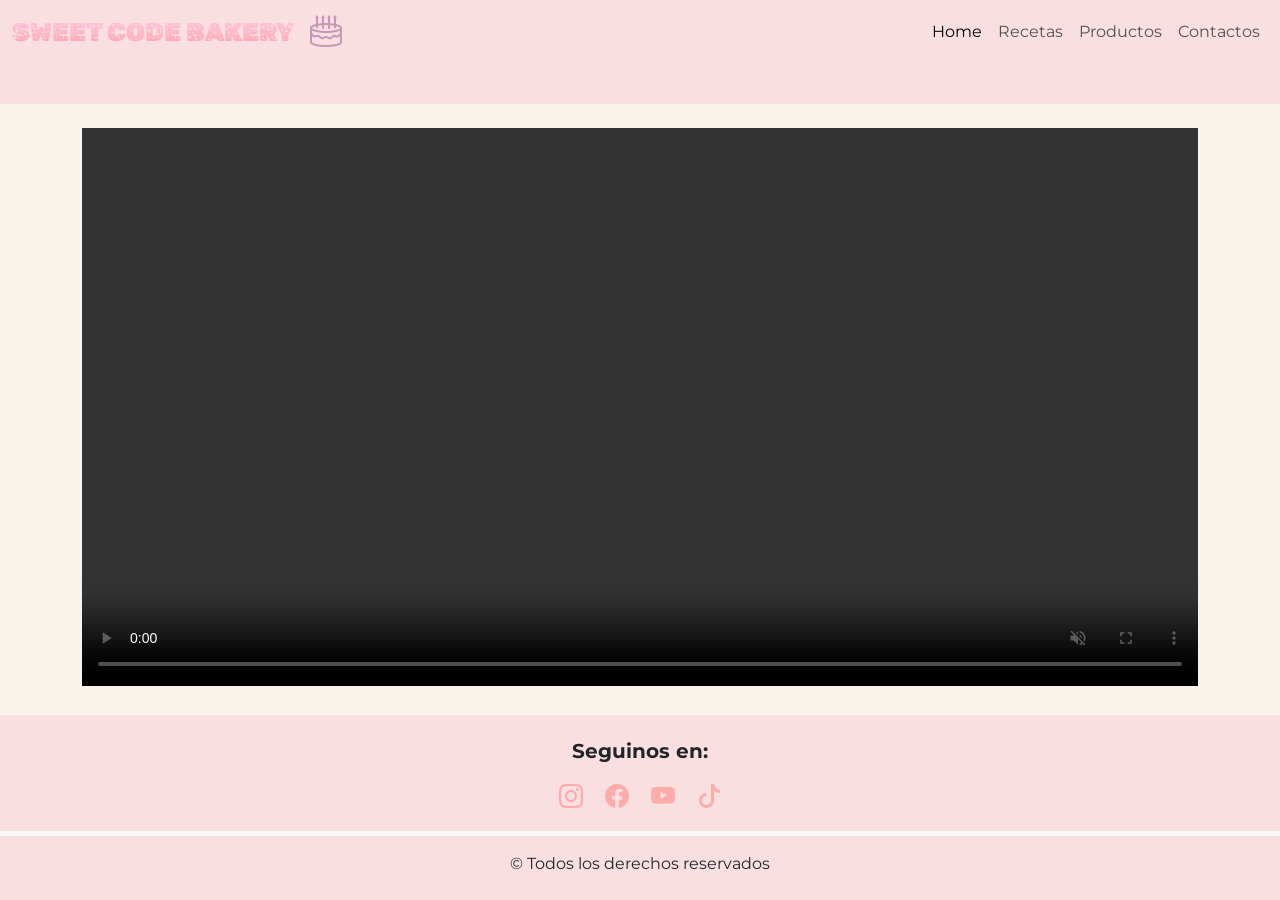
==== index.html @ 03164d5a "agregue video principal, le di formato para que que quedara responsive, di padding top para separar " ====
<!DOCTYPE html>
<html lang="es" data-bs-theme="light">
<head>
    <meta charset="UTF-8">
    <meta name="viewport" content="width=device-width, initial-scale=1">
    <meta name="description" content="Desarrollo de sitio web con css y bootstrap">
    <meta name="Author" content="Fernandez, Amalia">
    <link href="https://cdn.jsdelivr.net/npm/bootstrap@5.3.8/dist/css/bootstrap.min.css" rel="stylesheet"
          integrity="sha384-sRIl4kxILFvY47J16cr9ZwB07vP4J8+LH7qKQnuqkuIAvNWLzeN8tE5YBujZqJLB" crossorigin="anonymous">
    <link rel="stylesheet" href="./css/style.css">
    <title>Sweet Code Bakery</title>
</head>
<body>
<header>
    <nav class="navbar navbar-expand-lg fondo-nav pb-5">
        <div class="container-fluid">
            <a class="navbar-brand brand-font brand-fuente" href="./index.html">SWEET CODE BAKERY </a>
            <div class="me-auto"><i class="bi bi-cake2 icon-custom"></i></div>
            <button class="navbar-toggler" type="button" data-bs-toggle="collapse" data-bs-target="#navbarmenu"
                    aria-controls="navbarmenu" aria-expanded="false" aria-label="Toggle navigation">
                <span class="navbar-toggler-icon"></span>
            </button>
            <div class="collapse navbar-collapse" id="navbarmenu">
                <ul class="navbar-nav ms-auto mb-2 mb-lg-0 ">
                    <li class="nav-item">
                        <a class="nav-link active" aria-current="page" href="./pages/home.html">Home</a>
                    </li>
                    <li class="nav-item">
                        <a class="nav-link" href="./pages/recetas.html">Recetas</a>
                    </li>
                    <li class="nav-item">
                        <a class="nav-link" href="./pages/error404.html">Productos</a>
                    </li>
                    <li class="nav-item">
                        <a class="nav-link" href="./pages/contactos.html">Contactos</a>
                    </li>
                </ul>
            </div>
        </div>
    </nav>
</header>
<main>
    <!--sección video  pagina principal-->
    <section>
    <div class="container">
        <video src="./img/video-principal/video-principal.mp4" class="object-fit-contain w-100 pt-4" autoplay muted loop controls></video>
    </div>
    </section>
</main>
<!-- seccion footer-->
<footer>
    <footer>
        <div class="container-fluid footer py-4">
            <!-- Primera fila - Redes sociales -->
            <div class="row mb-3 pb-3 border-bottom border-light border-5">
                <div class="col-12 text-center">
                    <h5 class="fw-bold mb-3">Seguinos en:</h5>
                    <div class="fs-4">
                        <a href="./pages/error404.html" class="icon-color mx-2" style="text-decoration: none;">
                            <i class="bi bi-instagram"></i>
                        </a>
                        <a href="./pages/error404.html" class="icon-color mx-2" style="text-decoration: none;">
                            <i class="bi bi-facebook"></i>
                        </a>
                        <a href="./pages/error404.html" class="icon-color mx-2" style="text-decoration: none;">
                            <i class="bi bi-youtube"></i>
                        </a>
                        <a href="./pages/error404.html" class="icon-color mx-2" style="text-decoration: none;">
                            <i class="bi bi-tiktok"></i>
                        </a>
                    </div>
                </div>
            </div>
            <!-- Segunda fila - Copyright -->
            <div class="row">
                <div class="col-12 text-center">
                    <p class="mb-0">&copy; Todos los derechos reservados</p>
                </div>
            </div>
        </div>
    </footer>
</footer>
<script src="https://cdn.jsdelivr.net/npm/bootstrap@5.3.8/dist/js/bootstrap.bundle.min.js"
        integrity="sha384-FKyoEForCGlyvwx9Hj09JcYn3nv7wiPVlz7YYwJrWVcXK/BmnVDxM+D2scQbITxI"
        crossorigin="anonymous"></script>
</body>
</html>
---- css/style.css ----
@import url("https://cdn.jsdelivr.net/npm/bootstrap-icons@1.13.1/font/bootstrap-icons.min.css");
@import url('https://fonts.googleapis.com/css2?family=Montserrat:ital,wght@0,100..900;1,100..900&family=Rubik+Moonrocks&display=swap');

:root {
    --bg: #FAF3EB;
    --color-nav: #F9DFDF;
    --gradiente: linear-gradient(to top, #ff9a9e 0%, #fecfef 99%, #fecfef 100%);
    --color-secundario: #FDACAC;
    --color-extra: #C599B6;

}

/*Estilos Generales*/
body {
    font-family: 'montserrat', 'sans-serif';
    display: flex;
    flex-direction: column;
    min-height: 100vh;
    background-color: var(--bg);
}

main {
    flex-grow: 1;
}

/*Estilos del NAV*/

.fondo-nav {
    background-color: var(--color-nav);
}

.brand-fuente {
    font-family: "Rubik Moonrocks", sans-serif;
    font-size: 1.6rem;
    background: var(--gradiente);
    background-clip: text;
    -webkit-background-clip: text;
    -webkit-text-fill-color: transparent;
}

.icon-custom {
    color: #C599B6;
    font-size: 2rem;
}

/*Estilos del footer*/
.icon-color {
    color: var(--color-secundario);
}

.footer {
    background-color: var(--color-nav);
    font-size: 1rem;
}
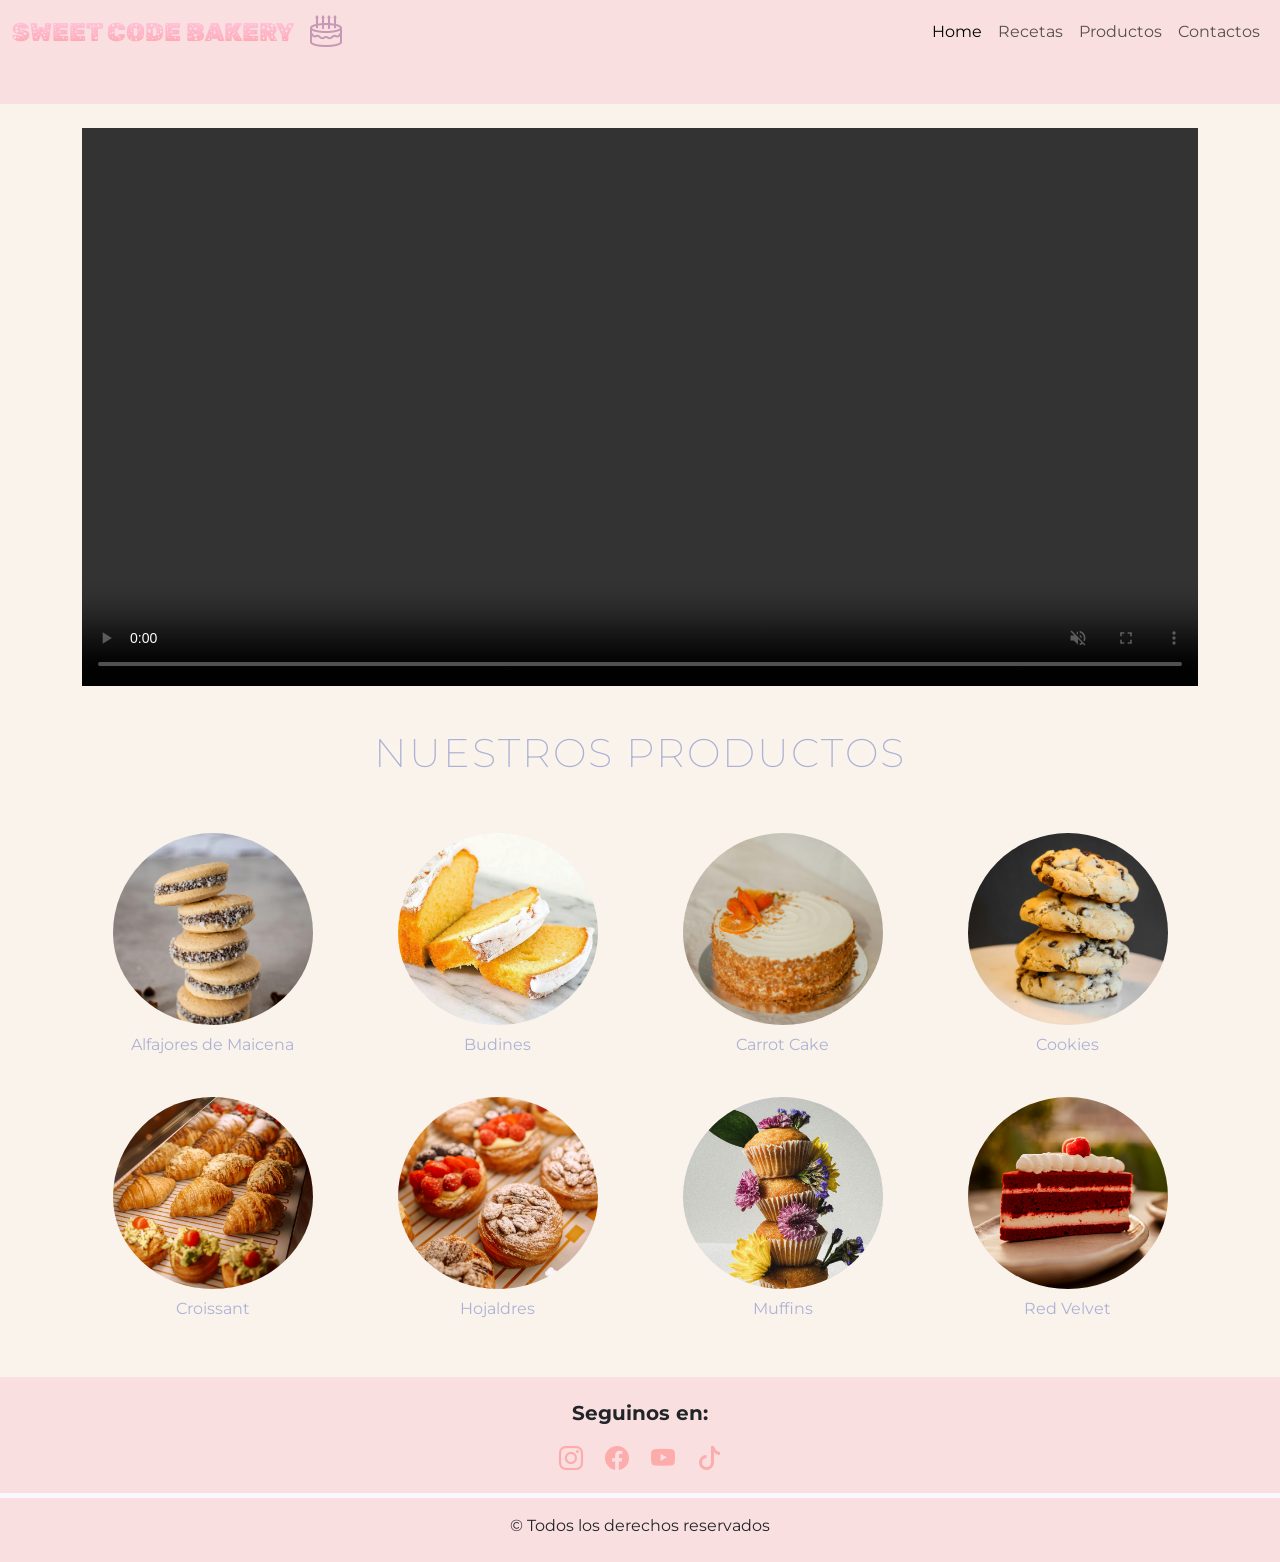
==== commit 0631a8ad: "agregue seccion de productos propios en columnas con su figcaption para identificar el producto dand" ====
--- a/index.html
+++ b/index.html
@@ -42,9 +42,76 @@
 <main>
     <!--sección video  pagina principal-->
     <section>
-    <div class="container">
-        <video src="./img/video-principal/video-principal.mp4" class="object-fit-contain w-100 pt-4" autoplay muted loop controls></video>
-    </div>
+        <div class="container">
+            <video src="./img/video-principal/video-principal.mp4" class="object-fit-contain w-100 pt-4" autoplay muted
+                   loop controls></video>
+        </div>
+    </section>
+    <!--seccion nuestros productos -->
+    <section class="py-3">
+        <div class="container">
+            <div class="row">
+                <h1 class="text-uppercase titulo-cartelera  pb-5"> nuestros
+                    <span> Productos </span></h1>
+                <div class="col-12 col-md-4 col-lg-3 d-flex justify-content-center pb-4">
+                    <figure>
+                        <img src="./img/productosPropios/alfajoresdemaicena.jpg"
+                             class="rounded-circle img-alfajores pb-2"
+                             alt="imagen de alfajores de maicena">
+                        <figcaption class="figcaption-alfajor text-center">Alfajores de Maicena</figcaption>
+                    </figure>
+                </div>
+                <div class="col-12 col-md-4 col-lg-3 d-flex justify-content-center pb-4">
+                    <figure>
+                        <img src="./img/productosPropios/budines.jpg" class="rounded-circle img-alfajores pb-2"
+                             alt="imagen de Budines">
+                        <figcaption class="figcaption-alfajor text-center">Budines</figcaption>
+                    </figure>
+                </div>
+                <div class="col-12 col-md-4 col-lg-3 d-flex justify-content-center pb-4">
+                    <figure>
+                        <img src="./img/productosPropios/carrotcake.jpg" class="rounded-circle img-alfajores pb-2"
+                             alt="imagen de un carrot cake">
+                        <figcaption class="figcaption-alfajor text-center">Carrot Cake</figcaption>
+                    </figure>
+                </div>
+                <div class="col-12 col-md-4 col-lg-3 d-flex justify-content-center pb-4">
+                    <figure>
+                        <img src="./img/productosPropios/cookies.jpg" class="rounded-circle img-alfajores pb-2"
+                             alt="imagen de cookies">
+                        <figcaption class="figcaption-alfajor text-center">Cookies</figcaption>
+                    </figure>
+                </div>
+                <div class="col-12 col-md-4 col-lg-3 d-flex justify-content-center pb-4">
+                    <figure>
+                        <img src="./img/productosPropios/croissant.jpg" class="rounded-circle img-alfajores pb-2"
+                             alt="imagen de Croisant">
+                        <figcaption class="figcaption-alfajor text-center">Croissant</figcaption>
+                    </figure>
+                </div>
+                <div class="col-12 col-md-4 col-lg-3 d-flex justify-content-center pb-4">
+                    <figure>
+                        <img src="./img/productosPropios/hojaldre.jpg" class="rounded-circle img-alfajores pb-2"
+                             alt="imagen de hojaldres">
+                        <figcaption class="figcaption-alfajor text-center">Hojaldres</figcaption>
+                    </figure>
+                </div>
+                <div class="col-12 col-md-4 col-lg-3 d-flex justify-content-center pb-4">
+                    <figure>
+                        <img src="./img/productosPropios/muffins.jpg" class="rounded-circle img-alfajores pb-2"
+                             alt="imagen de muffins">
+                        <figcaption class="figcaption-alfajor text-center">Muffins</figcaption>
+                    </figure>
+                </div>
+                <div class="col-12 col-md-4 col-lg-3 d-flex justify-content-center pb-4">
+                    <figure>
+                        <img src="./img/productosPropios/redvelvetCake.jpg" class="rounded-circle img-alfajores pb-2"
+                             alt="imagen de una red velvet">
+                        <figcaption class="figcaption-alfajor text-center">Red Velvet</figcaption>
+                    </figure>
+                </div>
+            </div>
+        </div>
     </section>
 </main>
 <!-- seccion footer-->
--- a/css/style.css
+++ b/css/style.css
@@ -7,6 +7,7 @@
     --gradiente: linear-gradient(to top, #ff9a9e 0%, #fecfef 99%, #fecfef 100%);
     --color-secundario: #FDACAC;
     --color-extra: #C599B6;
+    --color-titulos:#ADB2D4;
 
 }
 
@@ -43,6 +44,24 @@
     font-size: 2rem;
 }
 
+/* estilos cartelera productos */
+
+.titulo-cartelera {
+    text-align: center;
+    letter-spacing: 2px;
+    font-weight: 200;
+    color: #ADB2D4;
+    text-shadow: 0 0 10px rgba(255, 255, 255, 0.8);
+    padding: 20px;
+}
+.img-alfajores{
+    width: 200px;
+    height: 200px;
+    object-fit: cover;
+}
+.figcaption-alfajor{
+    color: var(--color-titulos);
+}
 /*Estilos del footer*/
 .icon-color {
     color: var(--color-secundario);
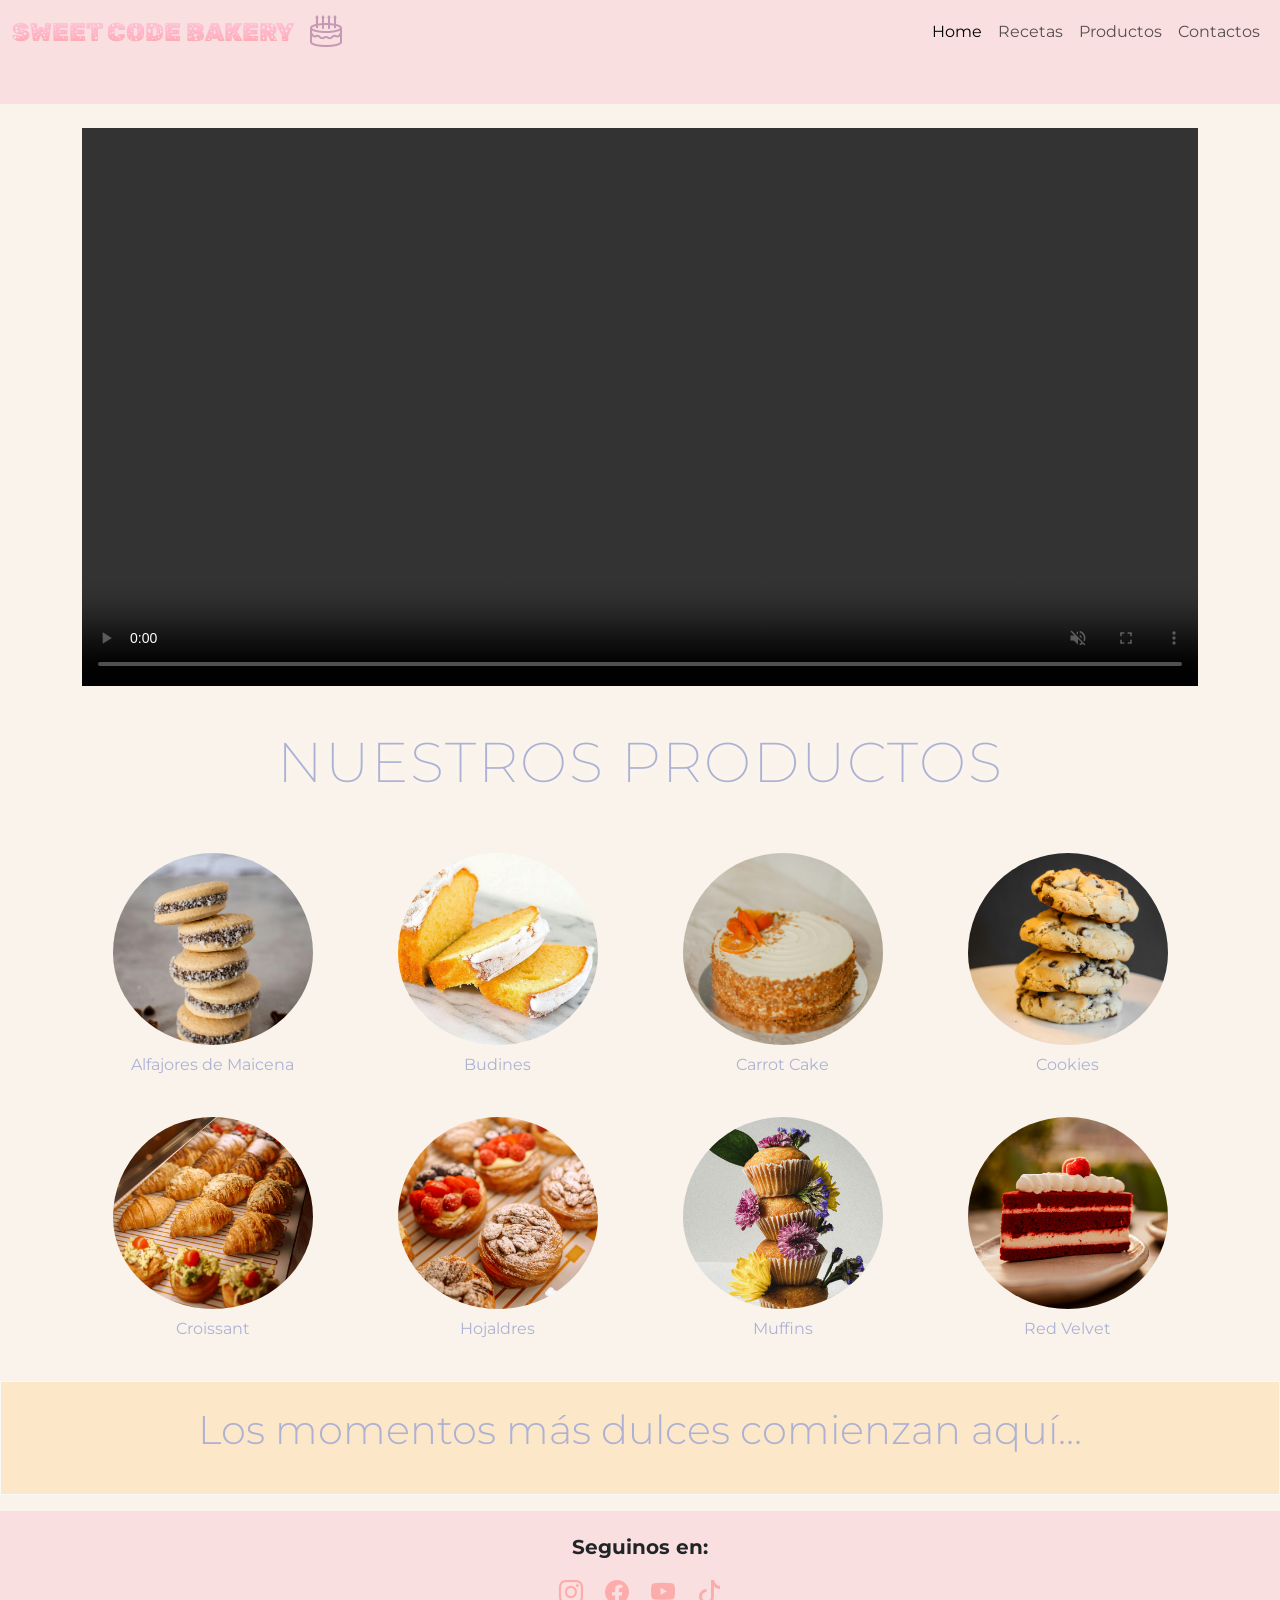
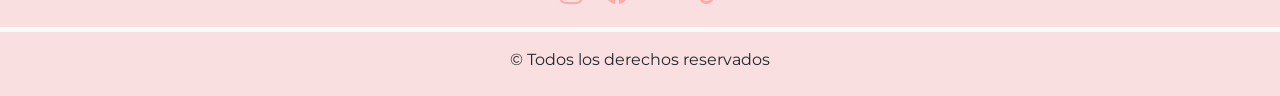
==== commit 835a0d6a: "agregue frase en su contenedor, utilizando los estilos de css y bootstrap" ====
--- a/index.html
+++ b/index.html
@@ -51,7 +51,7 @@
     <section class="py-3">
         <div class="container">
             <div class="row">
-                <h1 class="text-uppercase titulo-cartelera  pb-5"> nuestros
+                <h1 class="text-uppercase titulo-cartelera display-4 pb-5"> nuestros
                     <span> Productos </span></h1>
                 <div class="col-12 col-md-4 col-lg-3 d-flex justify-content-center pb-4">
                     <figure>
@@ -60,6 +60,7 @@
                              alt="imagen de alfajores de maicena">
                         <figcaption class="figcaption-alfajor text-center">Alfajores de Maicena</figcaption>
                     </figure>
+
                 </div>
                 <div class="col-12 col-md-4 col-lg-3 d-flex justify-content-center pb-4">
                     <figure>
@@ -112,6 +113,9 @@
                 </div>
             </div>
         </div>
+        <div class=" container-fluid border border-light frase-frame p-4">
+            <p class="text-center frase display-6">Los momentos más dulces comienzan aquí...</p>
+        </div>
     </section>
 </main>
 <!-- seccion footer-->
--- a/css/style.css
+++ b/css/style.css
@@ -62,6 +62,13 @@
 .figcaption-alfajor{
     color: var(--color-titulos);
 }
+
+.frase-frame{
+    background: #FCE7C8;
+}
+.frase{
+    color: var(--color-titulos);
+}
 /*Estilos del footer*/
 .icon-color {
     color: var(--color-secundario);
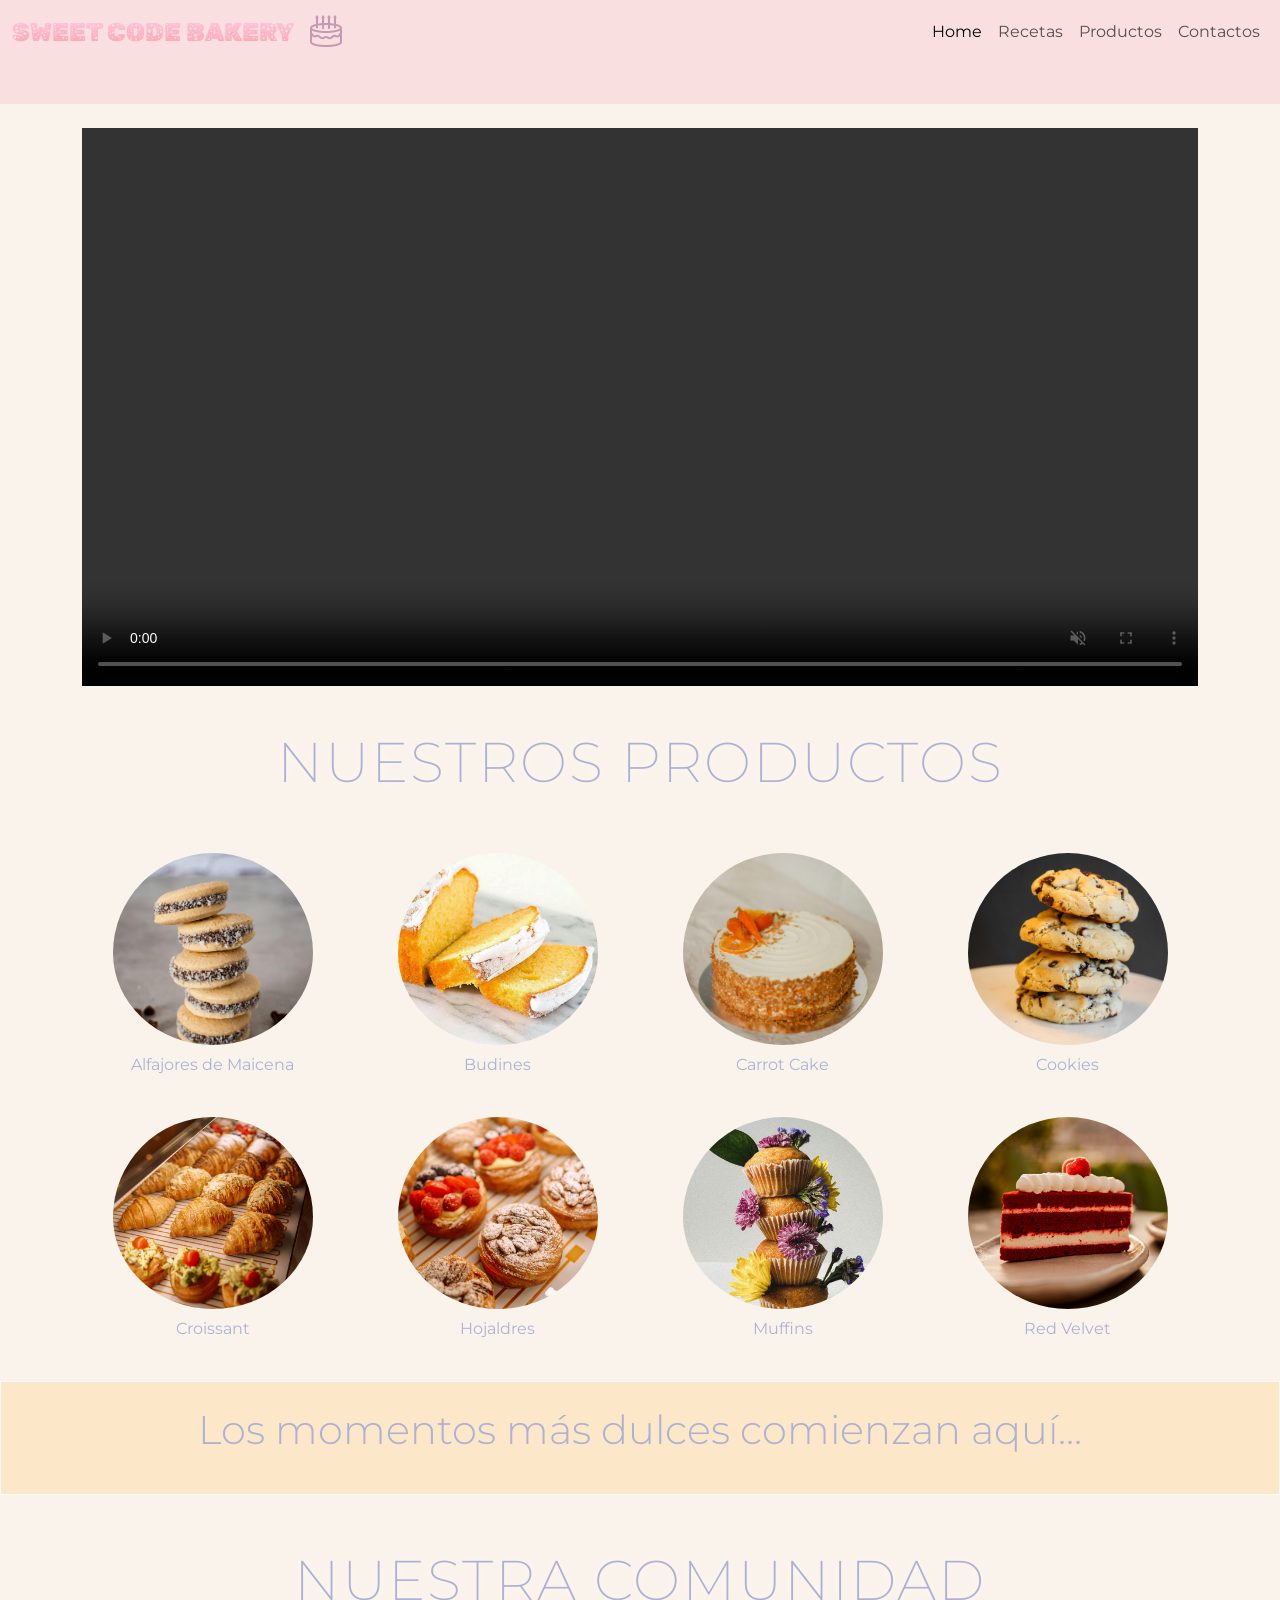
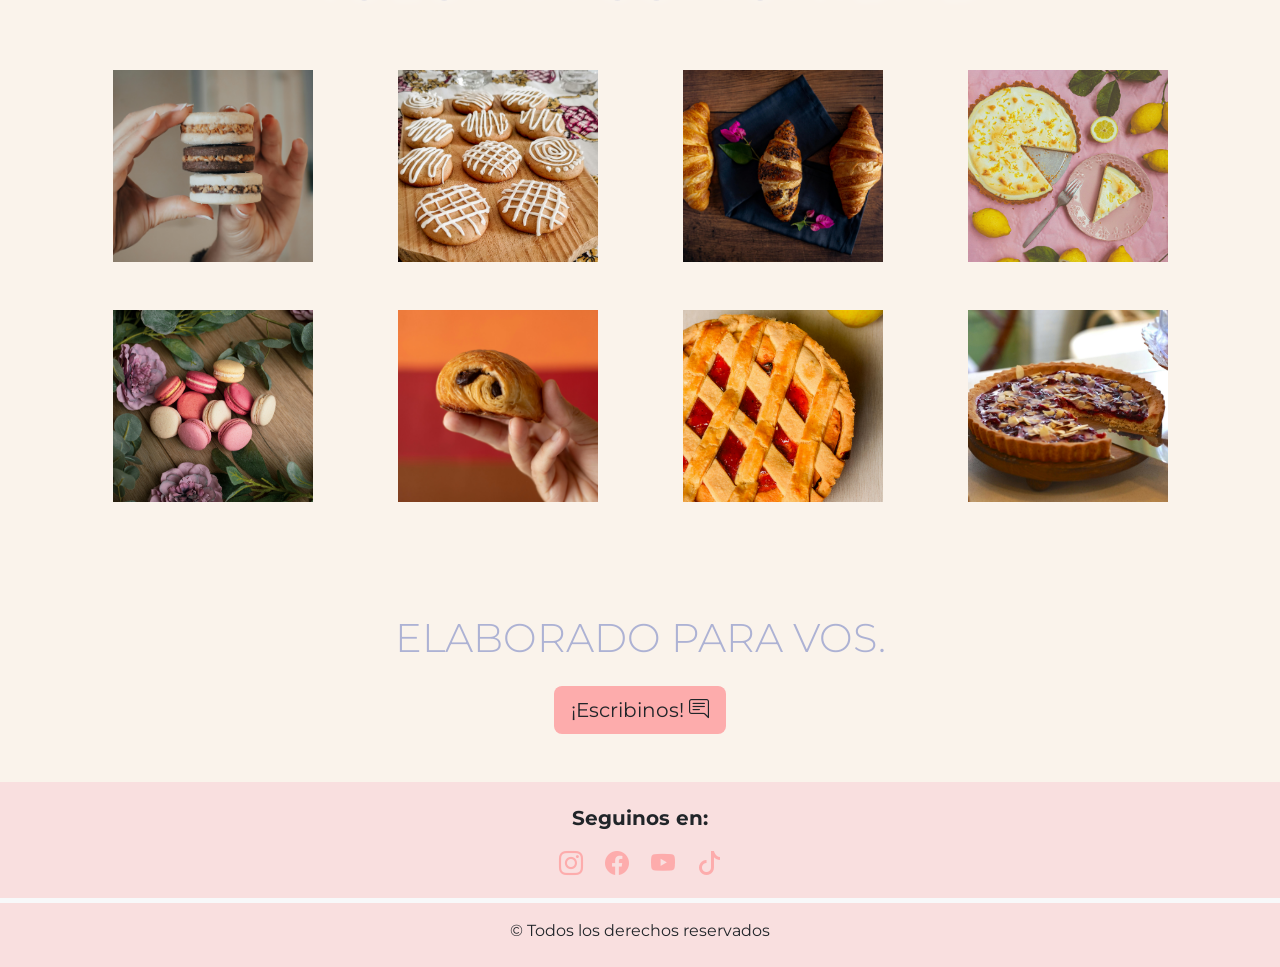
==== commit 8cf931b1: "agregue seccion de productos de nuestra comunidad, cambie formato de imagenes a cuadradas, renombre " ====
--- a/index.html
+++ b/index.html
@@ -86,7 +86,7 @@
                 <div class="col-12 col-md-4 col-lg-3 d-flex justify-content-center pb-4">
                     <figure>
                         <img src="./img/productosPropios/croissant.jpg" class="rounded-circle img-alfajores pb-2"
-                             alt="imagen de Croisant">
+                             alt="imagen de Croissant">
                         <figcaption class="figcaption-alfajor text-center">Croissant</figcaption>
                     </figure>
                 </div>
@@ -117,6 +117,73 @@
             <p class="text-center frase display-6">Los momentos más dulces comienzan aquí...</p>
         </div>
     </section>
+    <!--seccion productos de la comunidad-->
+    <section class="py-3">
+        <div class="container">
+            <div class="row">
+                <h1 class="text-uppercase titulo-cartelera display-4 pb-5"> nuestra
+                    <span> comunidad </span></h1>
+                <div class="col-12 col-md-4 col-lg-3 d-flex justify-content-center pb-4">
+                    <figure>
+                        <img src="./img/productosComunidad/alfajores.jpg"
+                             class=" img-alfajores pb-2"
+                             alt="imagen de alfajores Artesanales">
+                    </figure>
+
+                </div>
+                <div class="col-12 col-md-4 col-lg-3 d-flex justify-content-center pb-4">
+                    <figure>
+                        <img src="./img/productosComunidad/cookies.jpg" class="img-alfajores pb-2"
+                             alt="imagen de Galletitas">
+                    </figure>
+                </div>
+                <div class="col-12 col-md-4 col-lg-3 d-flex justify-content-center pb-4">
+                    <figure>
+                        <img src="./img/productosComunidad/croissant.jpg" class=" img-alfajores pb-2"
+                             alt="imagen de croissant">
+                    </figure>
+                </div>
+                <div class="col-12 col-md-4 col-lg-3 d-flex justify-content-center pb-4">
+                    <figure>
+                        <img src="./img/productosComunidad/lemonpie.jpg" class="img-alfajores pb-2"
+                             alt="imagen de un Lemonpie">
+                    </figure>
+                </div>
+                <div class="col-12 col-md-4 col-lg-3 d-flex justify-content-center pb-4">
+                    <figure>
+                        <img src="./img/productosComunidad/macarons.jpg" class=" img-alfajores pb-2"
+                             alt="imagen de macarons">
+                    </figure>
+                </div>
+                <div class="col-12 col-md-4 col-lg-3 d-flex justify-content-center pb-4">
+                    <figure>
+                        <img src="./img/productosComunidad/panchocolat.jpg" class=" img-alfajores pb-2"
+                             alt="imagen de pan Chocolat">
+                    </figure>
+                </div>
+                <div class="col-12 col-md-4 col-lg-3 d-flex justify-content-center pb-4">
+                    <figure>
+                        <img src="./img/productosComunidad/pastafrola.jpg" class="img-alfajores pb-2"
+                             alt="imagen de pastafrola">
+                    </figure>
+                </div>
+                <div class="col-12 col-md-4 col-lg-3 d-flex justify-content-center pb-4">
+                    <figure>
+                        <img src="./img/productosComunidad/tartadulce.jpg" class="img-alfajores pb-2"
+                             alt="imagen de una red velvet">
+                    </figure>
+                </div>
+            </div>
+        </div>
+    </section>
+    <section class="py-5">
+        <div class="text-center">
+            <h2 class="display-6 mb-4 frase">ELABORADO PARA VOS.</h2>
+            <button type="button" class="btn btn-contactos btn-lg">¡Escribinos! <i class="bi bi-chat-right-text"></i></button>
+
+        </div>
+    </section>
+
 </main>
 <!-- seccion footer-->
 <footer>
--- a/css/style.css
+++ b/css/style.css
@@ -58,6 +58,10 @@
     width: 200px;
     height: 200px;
     object-fit: cover;
+    transition: transform 0.3s ease;
+}
+.img-alfajores:hover {
+    transform: translateY(-10px);
 }
 .figcaption-alfajor{
     color: var(--color-titulos);
@@ -69,6 +73,11 @@
 .frase{
     color: var(--color-titulos);
 }
+
+.btn-contactos{
+    background-color: var(--color-secundario);
+}
+
 /*Estilos del footer*/
 .icon-color {
     color: var(--color-secundario);
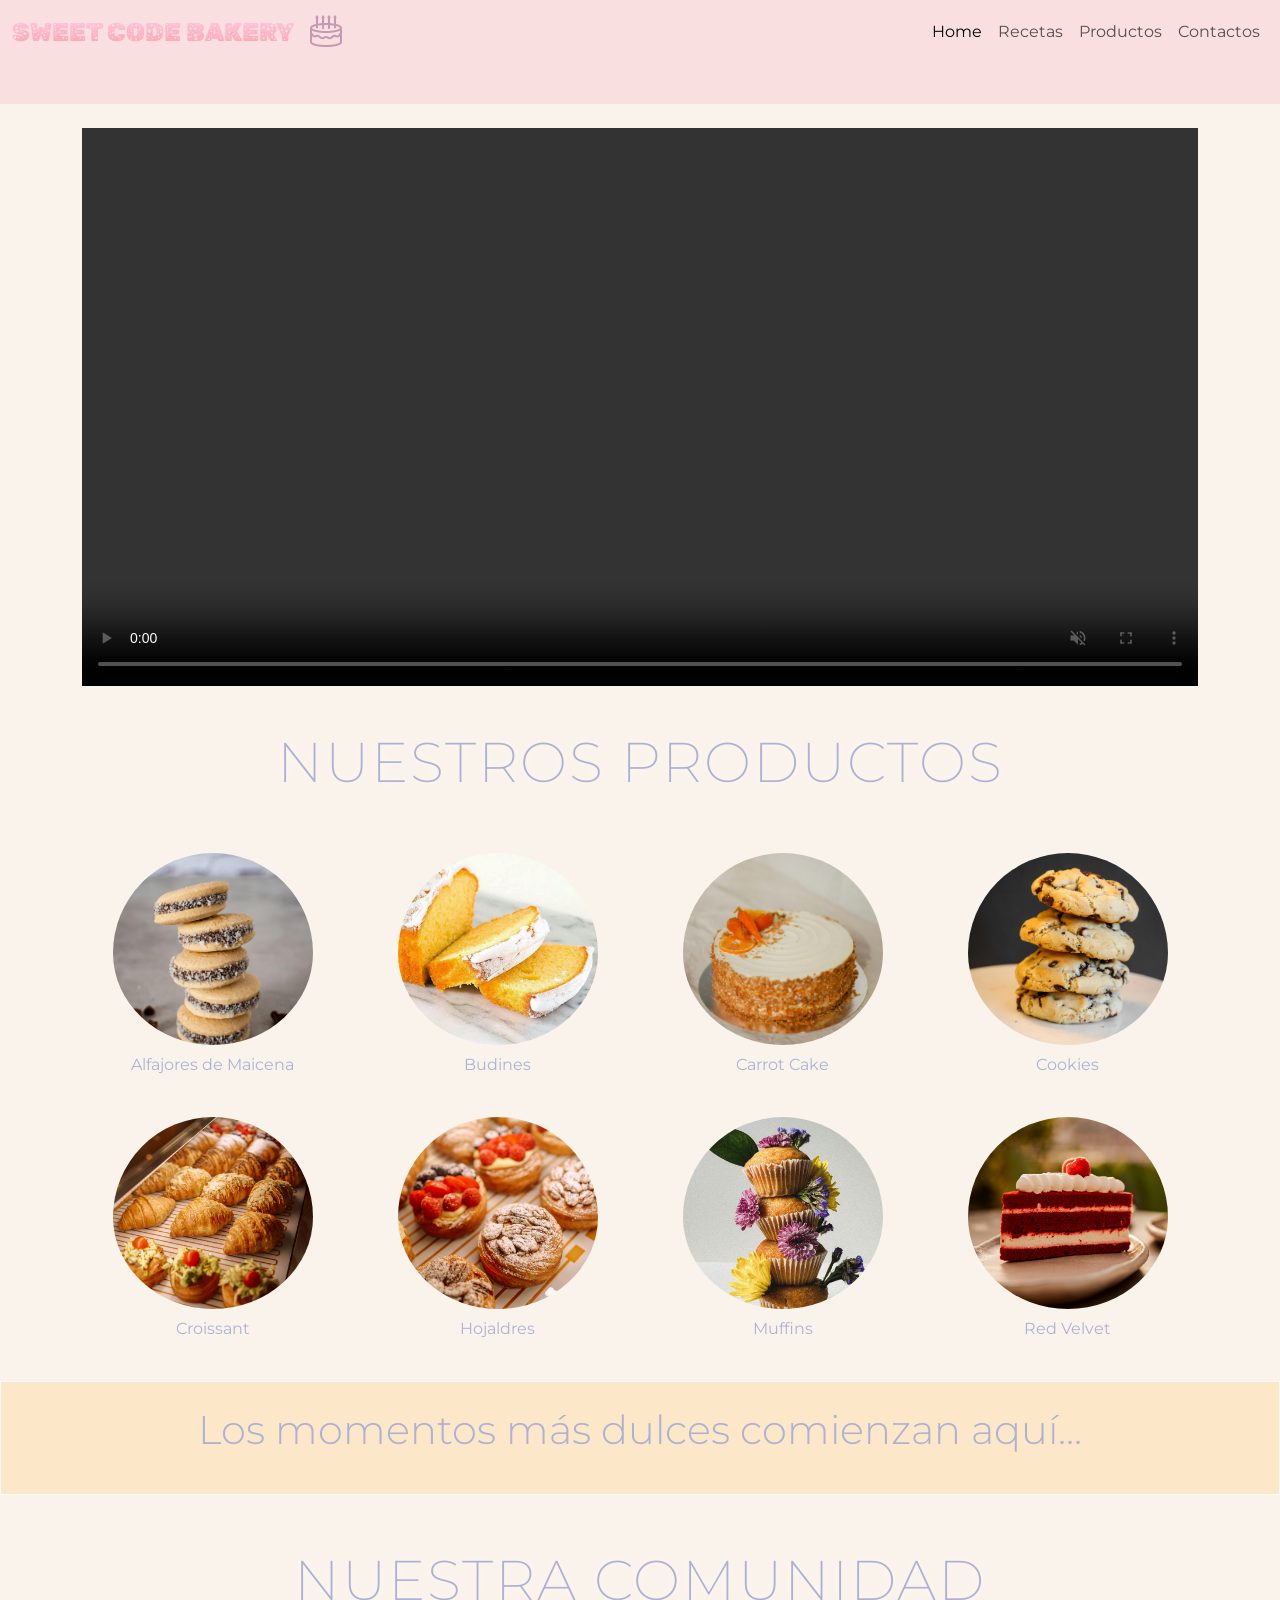
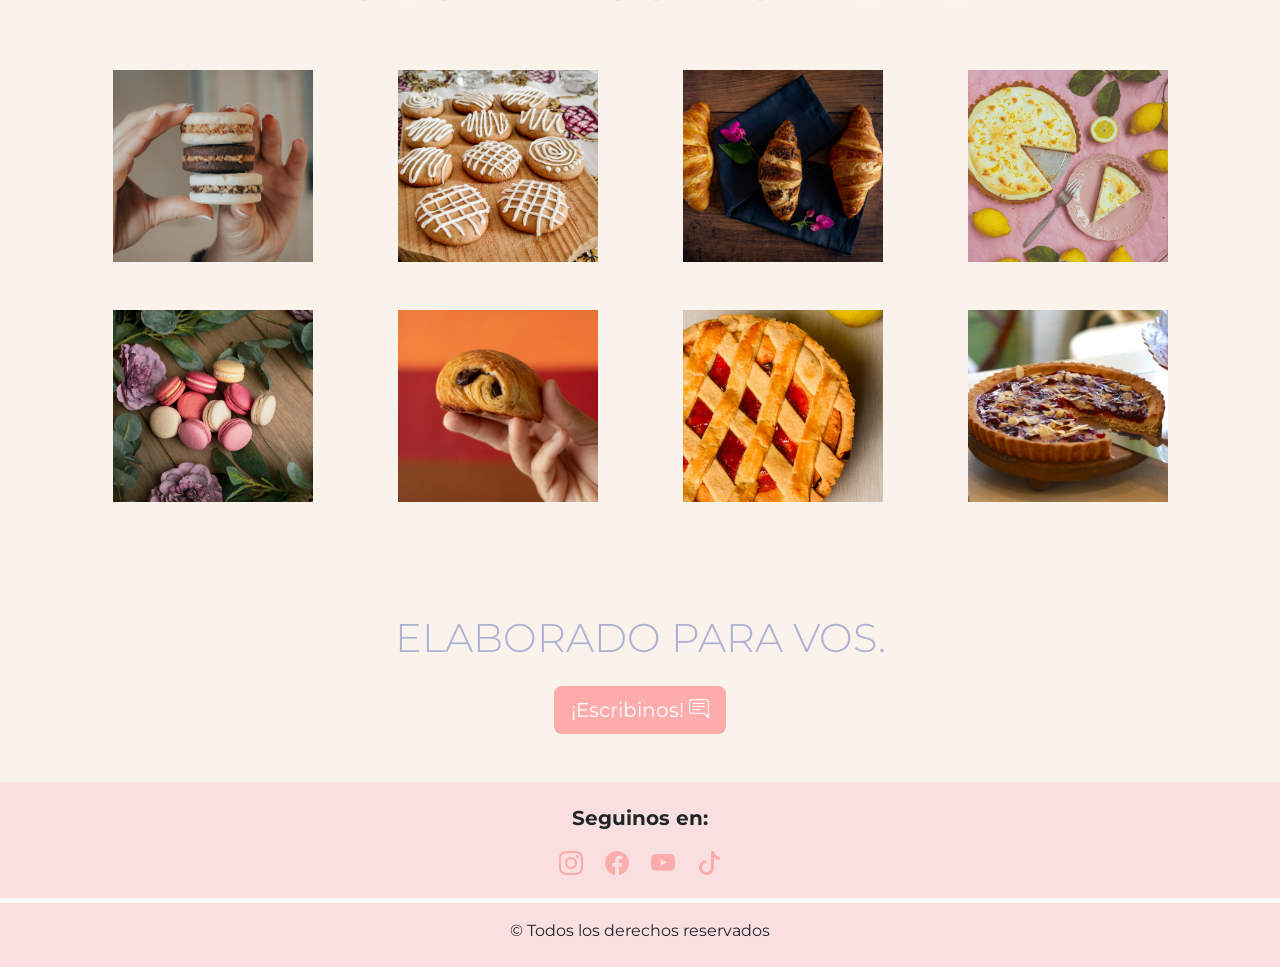
==== commit 69437caa: "cree pagina home, agregue informacion sobre sus comienzo y subi una imagen generada por la IA" ====
--- a/index.html
+++ b/index.html
@@ -121,8 +121,8 @@
     <section class="py-3">
         <div class="container">
             <div class="row">
-                <h1 class="text-uppercase titulo-cartelera display-4 pb-5"> nuestra
-                    <span> comunidad </span></h1>
+                <h2 class="text-uppercase titulo-cartelera display-4 pb-5"> nuestra
+                    <span> comunidad </span></h2>
                 <div class="col-12 col-md-4 col-lg-3 d-flex justify-content-center pb-4">
                     <figure>
                         <img src="./img/productosComunidad/alfajores.jpg"
@@ -178,8 +178,9 @@
     </section>
     <section class="py-5">
         <div class="text-center">
-            <h2 class="display-6 mb-4 frase">ELABORADO PARA VOS.</h2>
-            <button type="button" class="btn btn-contactos btn-lg">¡Escribinos! <i class="bi bi-chat-right-text"></i></button>
+            <h3 class="display-6 mb-4 frase">ELABORADO PARA VOS.</h3>
+            <button type="button" class="btn btn-contactos btn-lg">¡Escribinos! <i class="bi bi-chat-right-text"></i>
+            </button>
 
         </div>
     </section>
@@ -187,37 +188,36 @@
 </main>
 <!-- seccion footer-->
 <footer>
-    <footer>
-        <div class="container-fluid footer py-4">
-            <!-- Primera fila - Redes sociales -->
-            <div class="row mb-3 pb-3 border-bottom border-light border-5">
-                <div class="col-12 text-center">
-                    <h5 class="fw-bold mb-3">Seguinos en:</h5>
-                    <div class="fs-4">
-                        <a href="./pages/error404.html" class="icon-color mx-2" style="text-decoration: none;">
-                            <i class="bi bi-instagram"></i>
-                        </a>
-                        <a href="./pages/error404.html" class="icon-color mx-2" style="text-decoration: none;">
-                            <i class="bi bi-facebook"></i>
-                        </a>
-                        <a href="./pages/error404.html" class="icon-color mx-2" style="text-decoration: none;">
-                            <i class="bi bi-youtube"></i>
-                        </a>
-                        <a href="./pages/error404.html" class="icon-color mx-2" style="text-decoration: none;">
-                            <i class="bi bi-tiktok"></i>
-                        </a>
-                    </div>
-                </div>
-            </div>
-            <!-- Segunda fila - Copyright -->
-            <div class="row">
-                <div class="col-12 text-center">
-                    <p class="mb-0">&copy; Todos los derechos reservados</p>
-                </div>
-            </div>
-        </div>
-    </footer>
+    <div class="container-fluid footer py-4">
+        <!-- Primera fila - Redes sociales -->
+        <div class="row mb-3 pb-3 border-bottom border-light border-5">
+            <div class="col-12 text-center">
+                <h5 class="fw-bold mb-3">Seguinos en:</h5>
+                <div class="fs-4">
+                    <a href="./pages/error404.html" class="icon-color mx-2" style="text-decoration: none;">
+                        <i class="bi bi-instagram"></i>
+                    </a>
+                    <a href="./pages/error404.html" class="icon-color mx-2" style="text-decoration: none;">
+                        <i class="bi bi-facebook"></i>
+                    </a>
+                    <a href="./pages/error404.html" class="icon-color mx-2" style="text-decoration: none;">
+                        <i class="bi bi-youtube"></i>
+                    </a>
+                    <a href="./pages/error404.html" class="icon-color mx-2" style="text-decoration: none;">
+                        <i class="bi bi-tiktok"></i>
+                    </a>
+                </div>
+            </div>
+        </div>
+        <!-- Segunda fila - Copyright -->
+        <div class="row">
+            <div class="col-12 text-center">
+                <p class="mb-0">&copy; Todos los derechos reservados</p>
+            </div>
+        </div>
+    </div>
 </footer>
+
 <script src="https://cdn.jsdelivr.net/npm/bootstrap@5.3.8/dist/js/bootstrap.bundle.min.js"
         integrity="sha384-FKyoEForCGlyvwx9Hj09JcYn3nv7wiPVlz7YYwJrWVcXK/BmnVDxM+D2scQbITxI"
         crossorigin="anonymous"></script>
--- a/css/style.css
+++ b/css/style.css
@@ -76,6 +76,7 @@
 
 .btn-contactos{
     background-color: var(--color-secundario);
+    color: white;
 }
 
 /*Estilos del footer*/
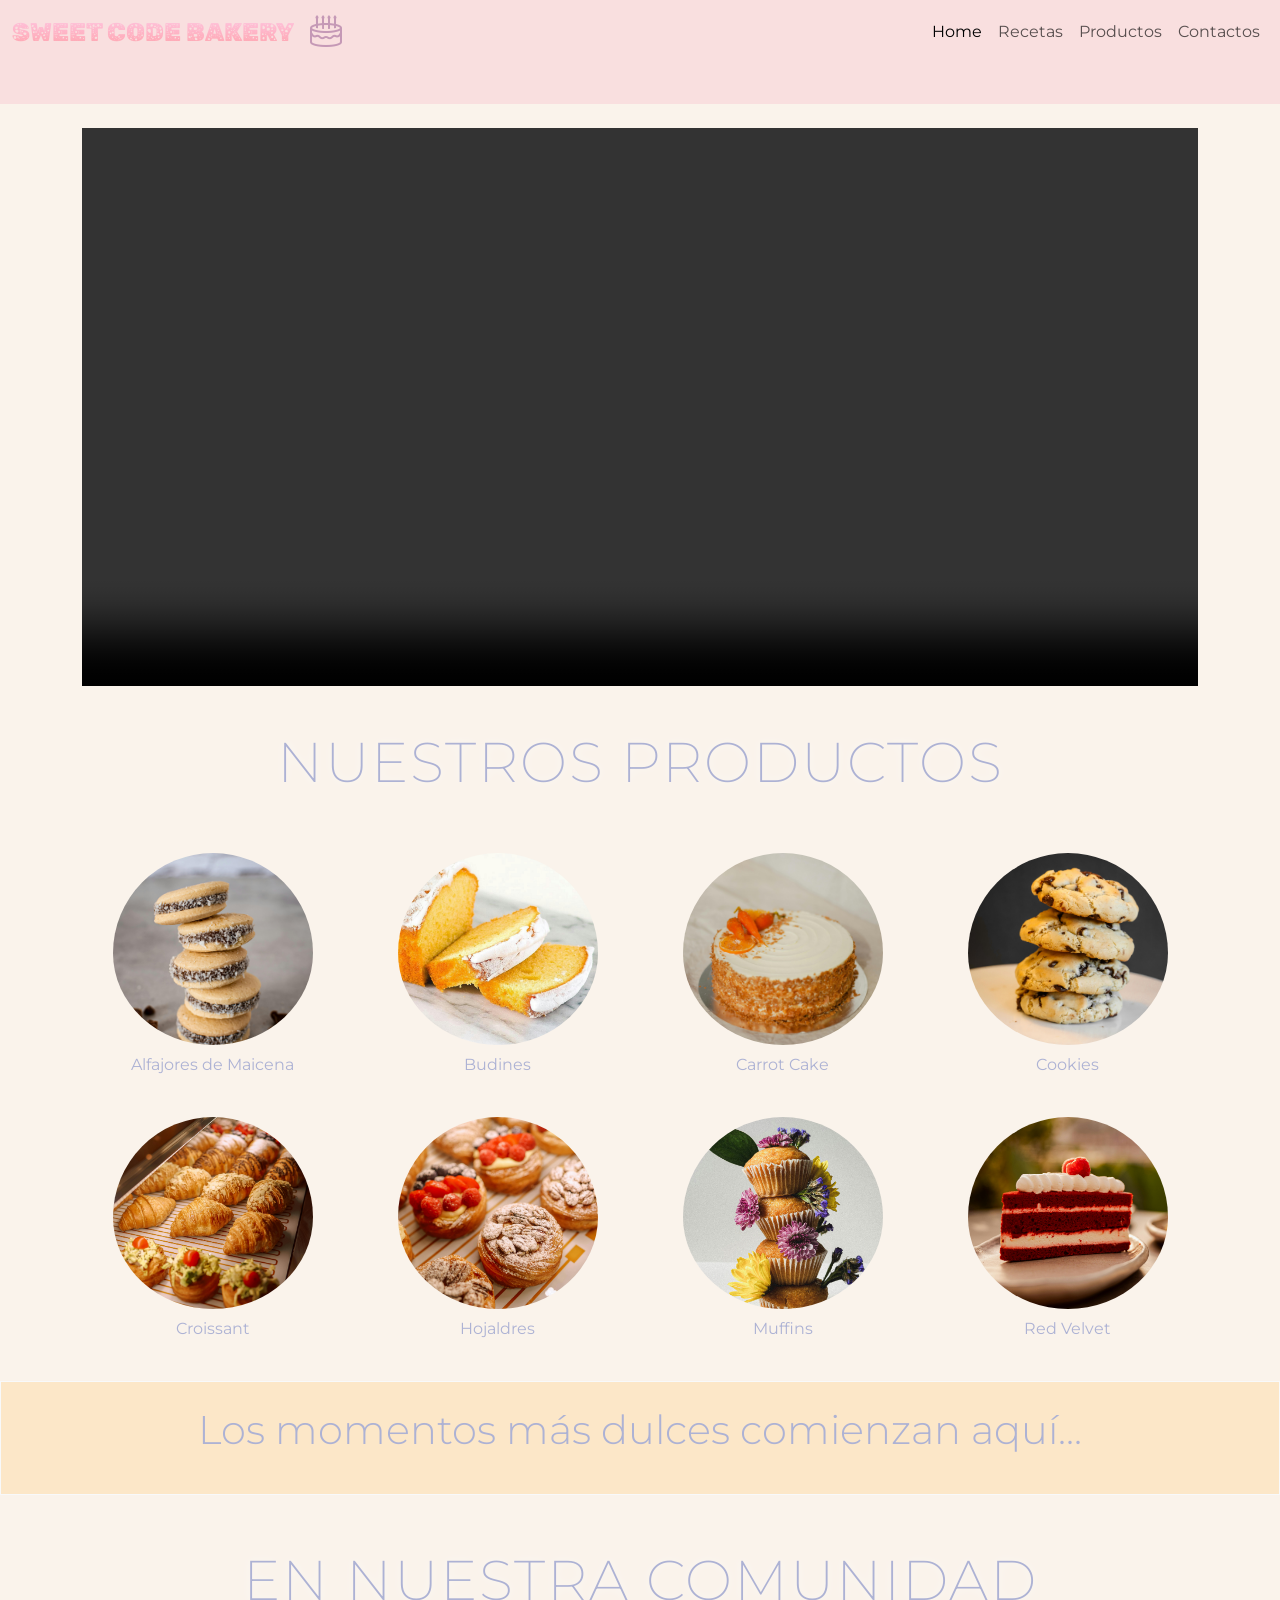
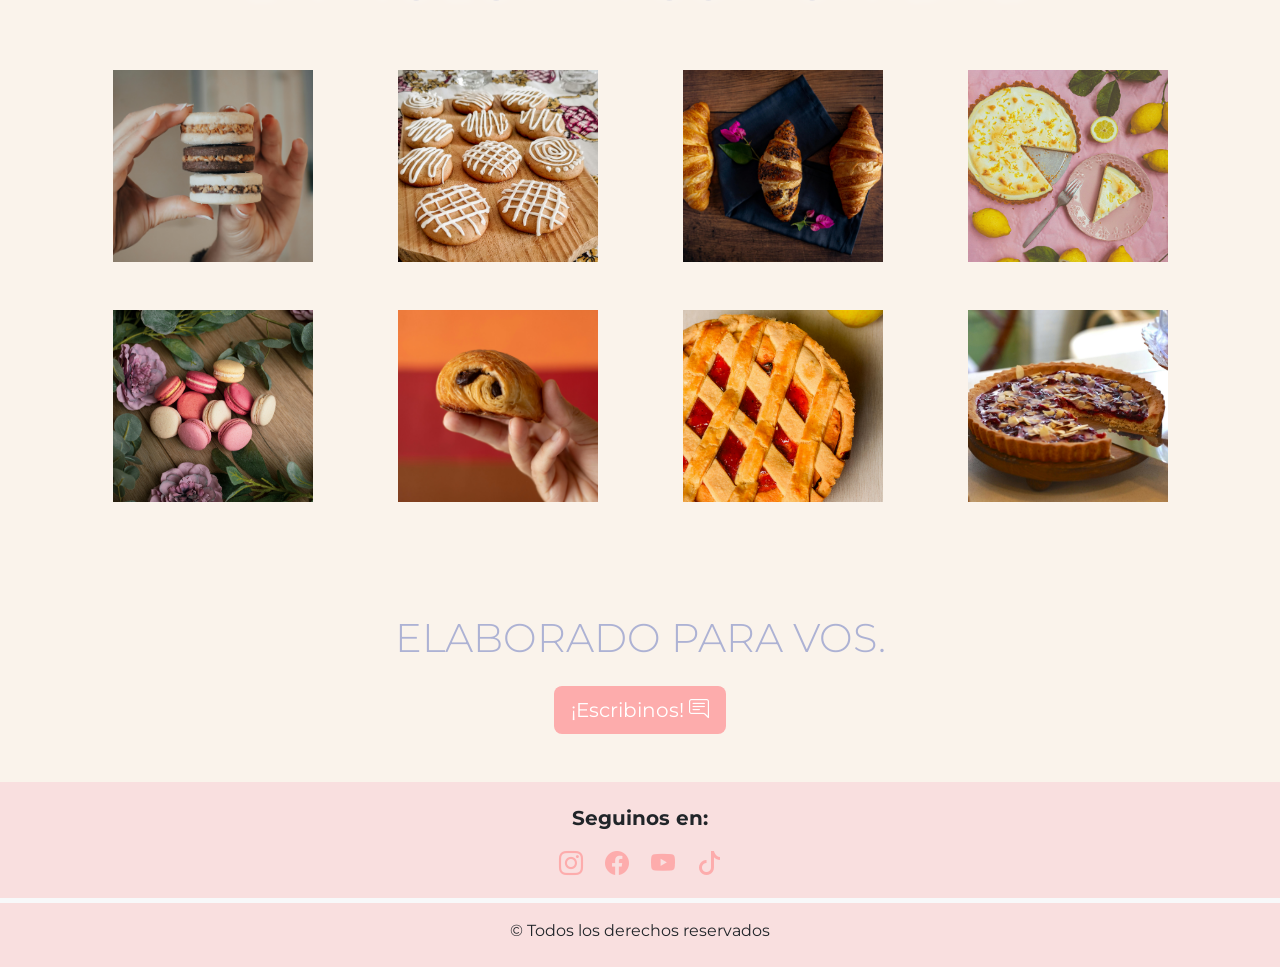
==== commit b274504c: "acomode la imagen para que sea responsive en dispositivos pequeños y medianos y agregue seccion para" ====
--- a/index.html
+++ b/index.html
@@ -121,7 +121,7 @@
     <section class="py-3">
         <div class="container">
             <div class="row">
-                <h2 class="text-uppercase titulo-cartelera display-4 pb-5"> nuestra
+                <h2 class="text-uppercase titulo-cartelera display-4 pb-5"> En nuestra
                     <span> comunidad </span></h2>
                 <div class="col-12 col-md-4 col-lg-3 d-flex justify-content-center pb-4">
                     <figure>
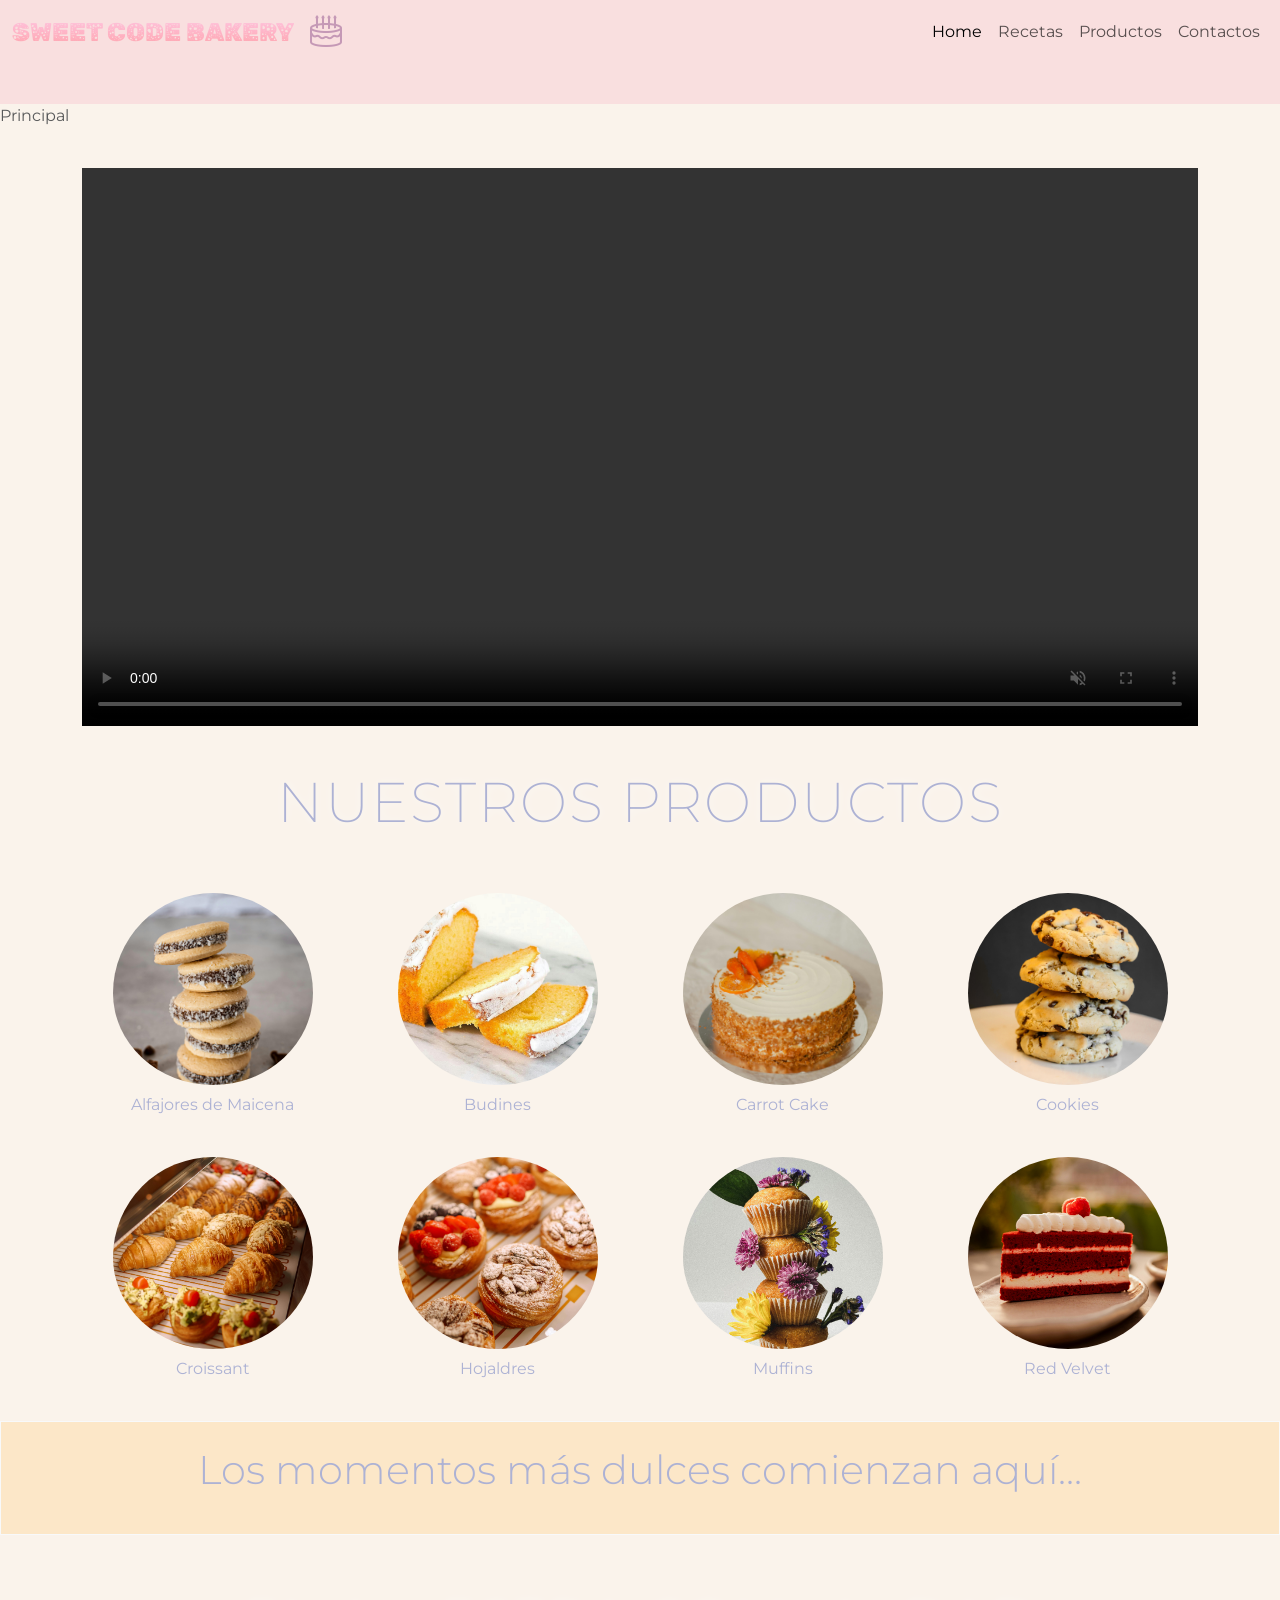
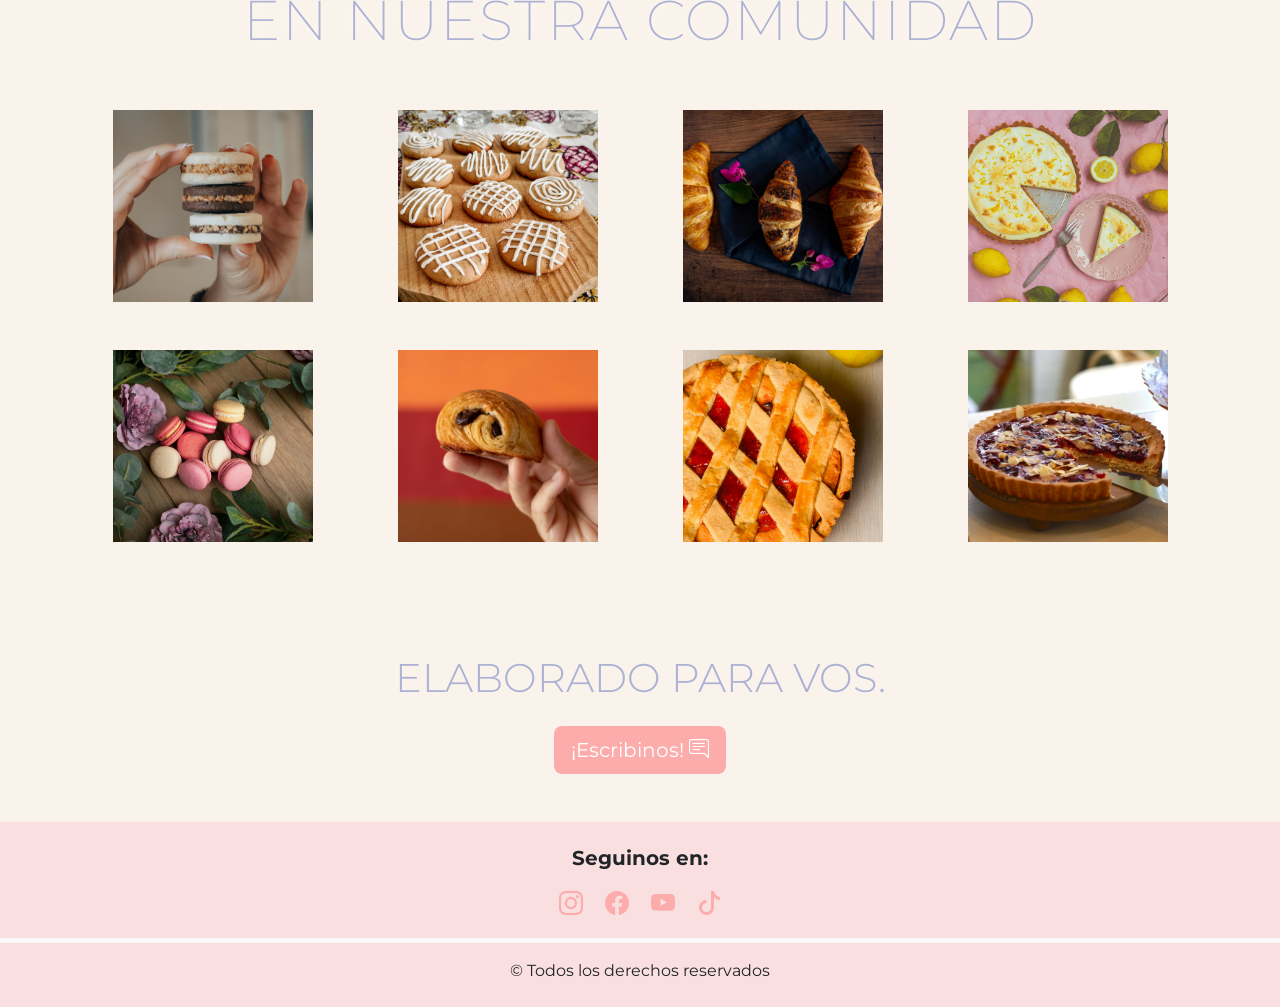
==== commit 17eb5ce7: "agregue iamgenes y su respectivo acordeon independiente que despliega la receta. Ubique en todas las" ====
--- a/index.html
+++ b/index.html
@@ -11,7 +11,7 @@
     <title>Sweet Code Bakery</title>
 </head>
 <body>
-<header>
+<header class="sticky-top">
     <nav class="navbar navbar-expand-lg fondo-nav pb-5">
         <div class="container-fluid">
             <a class="navbar-brand brand-font brand-fuente" href="./index.html">SWEET CODE BAKERY </a>
@@ -38,6 +38,11 @@
             </div>
         </div>
     </nav>
+    <nav aria-label="breadcrumb ">
+        <ol class="breadcrumb ">
+            <li class="breadcrumb-item active" aria-current="page">Principal</li>
+        </ol>
+    </nav>
 </header>
 <main>
     <!--sección video  pagina principal-->
